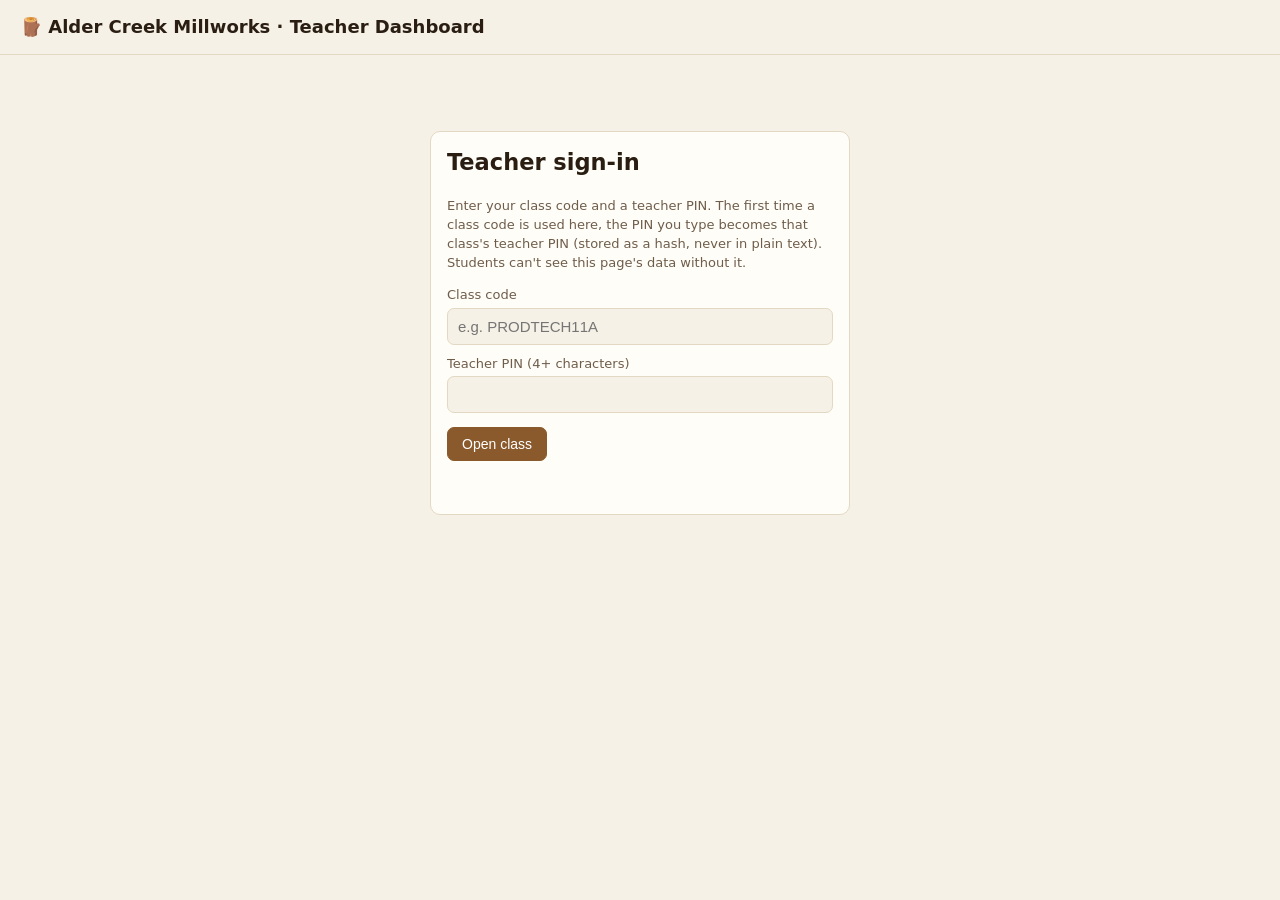
==== teacher.html @ f8a505db "Add files via upload" ====
<!doctype html>
<html lang="en">
<head>
<meta charset="utf-8">
<meta name="viewport" content="width=device-width, initial-scale=1">
<title>Alder Creek Millworks – Teacher Dashboard</title>
<style>
  :root { --bg:#f6f1e6; --card:#fffdf7; --ink:#2a1d12; --mute:#6f5d4b; --line:#e3d8c3; --brand:#8a5a2c; --good:#2f7d46; --warn:#b7791f; --bad:#b4372b; --accent:#2b6a8f; }
  @media (prefers-color-scheme: dark) { :root { --bg:#1d1812; --card:#2a231a; --ink:#f1e8d8; --mute:#b9a78e; --line:#43392b; --brand:#e0a85c; --good:#6fcf8b; --warn:#f0b955; --bad:#ff8b7b; --accent:#7ec1e6; } }
  * { box-sizing:border-box; }
  body { margin:0; background:var(--bg); color:var(--ink); font:15px/1.45 system-ui,-apple-system,Segoe UI,Roboto,sans-serif; }
  header { padding:14px 20px; border-bottom:1px solid var(--line); display:flex; gap:12px; align-items:center; flex-wrap:wrap; }
  header h1 { font-size:18px; margin:0; flex:1; min-width:200px; }
  main { padding:16px 20px 40px; max-width:1300px; margin:0 auto; }
  .card { background:var(--card); border:1px solid var(--line); border-radius:10px; padding:14px 16px; }
  .login { max-width:420px; margin:60px auto; }
  label { display:block; font-size:13px; color:var(--mute); margin:10px 0 3px; }
  input { width:100%; padding:9px 10px; border:1px solid var(--line); border-radius:7px; background:var(--bg); color:var(--ink); font-size:15px; }
  button { padding:8px 14px; border:1px solid var(--brand); background:var(--brand); color:#fff; border-radius:7px; font-size:14px; cursor:pointer; }
  button.ghost { background:transparent; color:var(--brand); }
  button:disabled { opacity:.5; cursor:default; }
  .err { color:var(--bad); margin-top:8px; min-height:1.2em; }
  .note { color:var(--mute); font-size:13px; }
  .tiles { display:grid; grid-template-columns:repeat(auto-fit,minmax(150px,1fr)); gap:10px; margin-bottom:14px; }
  .tile .v { font-size:26px; font-weight:700; }
  .tile .l { font-size:12px; color:var(--mute); text-transform:uppercase; letter-spacing:.05em; }
  .tablewrap { overflow-x:auto; }
  table { border-collapse:collapse; width:100%; font-size:14px; }
  th, td { padding:8px 10px; border-bottom:1px solid var(--line); text-align:left; white-space:nowrap; }
  th { font-size:12px; color:var(--mute); text-transform:uppercase; letter-spacing:.04em; cursor:pointer; user-select:none; }
  th.sorted::after { content:" ▾"; }
  th.asc.sorted::after { content:" ▴"; }
  tbody tr { cursor:pointer; }
  tbody tr:hover { background:rgba(138,90,44,.08); }
  tr.sel { background:rgba(138,90,44,.14); }
  .pill { display:inline-block; padding:1px 8px; border-radius:99px; font-size:12px; border:1px solid var(--line); }
  .good { color:var(--good); } .warn { color:var(--warn); } .bad { color:var(--bad); }
  .flag { background:rgba(180,55,43,.12); color:var(--bad); border-color:var(--bad); margin-right:4px; }
  .bar { display:block; height:8px; border-radius:4px; background:var(--accent); vertical-align:middle; }
  .barbg { display:inline-block; width:70px; height:8px; border-radius:4px; background:var(--line); vertical-align:middle; margin-right:6px; overflow:hidden; }
  .detail { margin-top:14px; display:grid; grid-template-columns:repeat(auto-fit,minmax(300px,1fr)); gap:12px; }
  .detail h3 { margin:0 0 8px; font-size:15px; }
  .row { display:flex; justify-content:space-between; gap:10px; padding:3px 0; border-bottom:1px dashed var(--line); font-size:14px; }
  .toolbar { display:flex; gap:8px; align-items:center; margin-bottom:10px; flex-wrap:wrap; }
  .toolbar .sp { flex:1; }
  .hidden { display:none !important; }
</style>
</head>
<body>
<header>
  <h1>🪵 Alder Creek Millworks · Teacher Dashboard</h1>
  <span id="who" class="note"></span>
  <button class="ghost hidden" id="btn-refresh">Refresh</button>
  <button class="ghost hidden" id="btn-csv">Export class CSV</button>
  <button class="ghost hidden" id="btn-ev">Export raw events</button>
  <button class="ghost hidden" id="btn-out">Sign out</button>
</header>
<main>
  <section id="login" class="card login">
    <h2 style="margin-top:0">Teacher sign-in</h2>
    <p class="note">Enter your class code and a teacher PIN. The first time a class code is used here, the PIN you type becomes that class's teacher PIN (stored as a hash, never in plain text). Students can't see this page's data without it.</p>
    <label for="code">Class code</label><input id="code" maxlength="20" autocomplete="off" placeholder="e.g. PRODTECH11A">
    <label for="pin">Teacher PIN (4+ characters)</label><input id="pin" type="password" maxlength="24" autocomplete="off">
    <div style="margin-top:14px"><button id="go">Open class</button></div>
    <div class="err" id="err"></div>
    <p class="note" id="mode"></p>
  </section>

  <section id="dash" class="hidden">
    <div class="tiles" id="tiles"></div>
    <div class="card" id="attention" style="margin-bottom:14px"></div>
    <div class="card">
      <div class="toolbar"><strong>Students</strong><span class="note" id="src"></span><span class="sp"></span><input id="filter" placeholder="Filter by name" style="max-width:220px"></div>
      <div class="tablewrap"><table id="tbl"><thead></thead><tbody></tbody></table></div>
    </div>
    <div class="detail" id="detail"></div>
    <div class="detail" id="items"></div>
  </section>
</main>

<script src="data-safety.js"></script>
<script src="data-questions.js"></script>
<script src="data-repairs.js"></script>
<script src="cloud-sync.js"></script>
<script>
(function () {
  const $ = (id) => document.getElementById(id);
  const esc = (s) => String(s == null ? "" : s).replace(/[&<>"']/g, (c) => ({ "&": "&amp;", "<": "&lt;", ">": "&gt;", '"': "&quot;", "'": "&#39;" }[c]));
  const PERMITS = (window.ACM && ACM.SAFETY) || [];
  const MEASURE_TOTAL = 32, STORY_TOTAL = 5;
  let CLASS = "", students = [], sortKey = "name", sortAsc = true, selected = null, mode = "";

  // ---------- turn one saved game into the numbers a teacher cares about ----------
  function analyse(s) {
    const ev = Array.isArray(s.events) ? s.events : [];
    const dels = ev.filter((e) => e.t === "deliver");
    const quizzes = ev.filter((e) => e.t === "quiz");
    const exams = ev.filter((e) => e.t === "exam");
    const meas = ev.filter((e) => e.t === "measure");
    const hazards = ev.filter((e) => e.t === "hazard");
    const q = { Excellent: 0, Good: 0, Fair: 0, Rough: 0 };
    dels.forEach((d) => { q[d.quality] = (q[d.quality] || 0) + 1; });
    const half = Math.floor(dels.length / 2);
    const avg = (a) => (a.length ? a.reduce((x, d) => x + (d.mistakes || 0), 0) / a.length : null);
    const early = avg(dels.slice(0, Math.max(1, half))), late = dels.length >= 3 ? avg(dels.slice(half)) : null;
    const cats = {};
    quizzes.forEach((x) => { const c = cats[x.cat] || (cats[x.cat] = { ok: 0, n: 0 }); c.n++; if (x.ok) c.ok++; });
    const safety = s.safety || {};
    const permits = PERMITS.map((p) => { const r = safety[p.id] || {}; return { id: p.id, name: p.name, icon: p.icon, att: r.att || 0, best: r.best || 0, passed: !!r.passed }; });
    const noPermit = hazards.filter((h) => h.type === "no_permit");
    const quizOk = quizzes.filter((x) => x.ok).length;
    const measureFound = Object.keys(s.measured || {}).length;
    const builds = ev.filter((e) => e.t === "build");
    const repairIds = Object.keys((window.ACM && ACM.REPAIRS) || {});
    const done = Array.isArray(s.completedProjectIds) ? s.completedProjectIds : [];
    const repairs = repairIds.filter((id) => done.includes(id));
    const ws = s.workshop || {};
    const bays = (ws.west ? 1 : 0) + (ws.east ? 1 : 0);
    const pending = Array.isArray(s.products) ? s.products.length : 0;
    const safetyEv = ev.filter((e) => e.t === "safety");
    const lastSafety = {};
    safetyEv.forEach((e) => { lastSafety[e.id] = e; });
    const perDay = {};
    ev.forEach((e) => { perDay[e.d] = (perDay[e.d] || 0) + 1; });
    const dl = (s.drafting && s.drafting.lessons) || {};
    const lessonsDone = Object.values(dl).filter((x) => x && x.done).length;
    const lessonTries = Object.values(dl).reduce((x, r) => x + ((r && r.att) || 0), 0);
    const designEv = ev.filter((e) => e.t === "design");
    const planAcc = designEv.length ? designEv.reduce((x, e) => x + (e.total ? e.ok / e.total : 0), 0) / designEv.length : null;
    const a = {
      lessonsDone, lessonTries, designs: designEv.length, planAcc,
      builds: builds.length, pending, repairs, repairTotal: repairIds.length, bays, safetyEv, lastSafety, quizEv: quizzes, perDay,
      name: s.shopName || "?", days: s.dayCount || 0, stars: Number(s.stars) || 0, cash: Math.round(s.cash || 0), tier: s.certifiedTier || 1,
      delivered: dels.length, q, early, late, dels,
      quizN: quizzes.length, quizOk, quizPct: quizzes.length ? quizOk / quizzes.length : null, cats,
      examsTaken: exams.length, examsPassed: exams.filter((e) => e.pass).length,
      permits, permitsPassed: permits.filter((p) => p.passed).length, permitAttempts: permits.reduce((x, p) => x + p.att, 0),
      measureOk: meas.filter((m) => m.ok).length, measureTries: meas.length, measureFound,
      story: (s.story && s.story.stage) || 0, noPermit: noPermit.length, hazards: hazards.length,
      felled: (s.stats && s.stats.felled) || 0, planted: (s.stats && s.stats.planted) || 0, refused: (s.stats && s.stats.refused) || 0,
      raw: ev, updated: s._updated || null, eventCount: ev.length
    };
    a.flags = flagsFor(a);
    return a;
  }

  function flagsFor(a) {
    const f = [];
    if (a.quizN >= 10 && a.quizPct < 0.6) f.push("Low quiz accuracy");
    if (a.noPermit >= 3) f.push("Tries machines without permits");
    if (a.late != null && a.early != null && a.late > a.early + 0.5) f.push("Mistakes rising");
    if (a.pending >= 2) f.push(a.pending + " projects waiting to be handed over");
    if (a.days >= 4 && a.delivered === 0) f.push("No finished work yet");
    PERMITS.forEach(() => {});
    const stuck = a.permits.filter((p) => p.att >= 4 && !p.passed);
    if (stuck.length) f.push("Stuck on " + stuck.map((p) => p.name).join(", "));
    if (a.examsTaken >= 3 && a.examsPassed === 0) f.push("Failing certification exams");
    return f;
  }

  const pct = (x) => (x == null ? "—" : Math.round(x * 100) + "%");
  const f1 = (x) => (x == null ? "—" : x.toFixed(1));
  function ago(iso) {
    if (!iso) return "—";
    const m = (Date.now() - new Date(iso).getTime()) / 60000;
    if (m < 2) return "just now"; if (m < 90) return Math.round(m) + " min ago";
    if (m < 60 * 36) return Math.round(m / 60) + " h ago"; return Math.round(m / 1440) + " d ago";
  }
  function trend(a) {
    if (a.late == null || a.early == null) return '<span class="note">too early</span>';
    const d = a.late - a.early;
    if (d < -0.3) return `<span class="good">${f1(a.early)} → ${f1(a.late)} ▼</span>`;
    if (d > 0.5) return `<span class="bad">${f1(a.early)} → ${f1(a.late)} ▲</span>`;
    return `<span class="warn">${f1(a.early)} → ${f1(a.late)} ■</span>`;
  }

  const COLS = [
    ["name", "Student", (a) => `<strong>${esc(a.name)}</strong>`, (a) => a.name.toLowerCase()],
    ["updated", "Last saved", (a) => ago(a.updated), (a) => (a.updated ? new Date(a.updated).getTime() : 0)],
    ["days", "Days", (a) => a.days, (a) => a.days],
    ["stars", "Stars", (a) => "★ " + a.stars.toFixed(2), (a) => a.stars],
    ["tier", "Tier", (a) => "T" + a.tier, (a) => a.tier],
    ["delivered", "Delivered", (a) => `${a.delivered} <span class="note">(${a.q.Excellent}E ${a.q.Good}G ${a.q.Fair}F${a.q.Rough ? " " + a.q.Rough + "R" : ""})</span>`, (a) => a.delivered],
    ["trend", "Mistakes early→recent", trend, (a) => (a.late != null && a.early != null ? a.late - a.early : 99)],
    ["quiz", "Quiz accuracy", (a) => (a.quizN ? `<span class="barbg"><span class="bar" style="width:${Math.round(a.quizPct * 70)}px"></span></span>${pct(a.quizPct)} <span class="note">(${a.quizN})</span>` : "—"), (a) => (a.quizPct == null ? -1 : a.quizPct)],
    ["permits", "Permits", (a) => `${a.permitsPassed}/${a.permits.length}`, (a) => a.permitsPassed],
    ["measure", "Measuring", (a) => `${a.measureOk}/${a.measureTries}`, (a) => a.measureOk],
    ["pending", "Built / handed over", (a) => `${a.builds} / ${a.delivered}${a.pending ? ` <span class="pill warn">${a.pending} waiting</span>` : ""}`, (a) => a.pending],
    ["repairs", "Village repairs", (a) => `${a.repairs.length}/${a.repairTotal}`, (a) => a.repairs.length],
    ["bays", "Workshop bays", (a) => `${a.bays}/2`, (a) => a.bays],
    ["draft", "Drafting", (a) => `${a.lessonsDone}/4 lessons${a.designs ? ` · ${a.designs} design${a.designs === 1 ? "" : "s"} (${pct(a.planAcc)} accurate)` : ""}`, (a) => a.lessonsDone * 100 + a.designs],
    ["story", "Story", (a) => `${a.story}/${STORY_TOTAL}`, (a) => a.story],
    ["flags", "Attention", (a) => (a.flags.length ? `<span class="pill flag">${a.flags.length}</span>` : '<span class="good">✓</span>'), (a) => a.flags.length]
  ];

  function render() {
    const n = students.length || 1;
    const mean = (f) => students.reduce((x, s) => x + f(s), 0) / n;
    const qs = students.filter((s) => s.quizPct != null);
    $("tiles").innerHTML = [
      ["Students", students.length],
      ["Avg stars", "★ " + mean((s) => s.stars).toFixed(2)],
      ["Avg quiz accuracy", qs.length ? pct(qs.reduce((x, s) => x + s.quizPct, 0) / qs.length) : "—"],
      ["Avg permits", mean((s) => s.permitsPassed).toFixed(1) + "/" + PERMITS.length],
      ["Commissions delivered", students.reduce((x, s) => x + s.delivered, 0)],
      ["Need attention", students.filter((s) => s.flags.length).length]
    ].map(([l, v]) => `<div class="card tile"><div class="v">${v}</div><div class="l">${l}</div></div>`).join("");

    const att = students.filter((s) => s.flags.length);
    $("attention").innerHTML = att.length
      ? `<strong>Worth a conversation</strong><div style="margin-top:6px">${att.map((s) => `<div class="row"><span><strong>${esc(s.name)}</strong></span><span>${s.flags.map((f) => `<span class="pill flag">${esc(f)}</span>`).join("")}</span></div>`).join("")}</div>`
      : `<strong>Worth a conversation</strong><p class="note" style="margin:6px 0 0">Nobody is flagged right now. Flags appear for low quiz accuracy, machines used without permits, rising mistakes, no finished work, or being stuck on a permit test.</p>`;

    $("tbl").querySelector("thead").innerHTML = "<tr>" + COLS.map((c) => `<th data-k="${c[0]}" class="${c[0] === sortKey ? "sorted" : ""} ${sortAsc ? "asc" : ""}">${c[1]}</th>`).join("") + "</tr>";
    const col = COLS.find((c) => c[0] === sortKey) || COLS[0];
    const fil = $("filter").value.trim().toLowerCase();
    const rows = students.filter((s) => !fil || s.name.toLowerCase().includes(fil)).sort((a, b) => {
      const x = col[3](a), y = col[3](b); return (x < y ? -1 : x > y ? 1 : 0) * (sortAsc ? 1 : -1);
    });
    $("tbl").querySelector("tbody").innerHTML = rows.map((s) => `<tr data-n="${esc(s.name)}" class="${selected === s.name ? "sel" : ""}">${COLS.map((c) => `<td>${c[2](s)}</td>`).join("")}</tr>`).join("") || `<tr><td colspan="${COLS.length}" class="note">No saved workshops for this class code yet.</td></tr>`;
    renderDetail();
    renderItems();
  }

  function itemRows(map, textOf, minN) {
    return Object.entries(map).filter(([, v]) => v.n >= minN && v.miss > 0).map(([k, v]) => ({ k, n: v.n, miss: v.miss, rate: v.miss / v.n, who: v.who }))
      .sort((a, b) => b.rate - a.rate || b.n - a.n).slice(0, 10)
      .map((r) => `<div class="row" style="align-items:flex-start"><span style="white-space:normal;max-width:78%">${esc(textOf(r.k))}</span><span class="${r.rate >= 0.5 ? "bad" : r.rate >= 0.3 ? "warn" : ""}" title="${esc([...r.who].join(", "))}">${r.miss}/${r.n} missed · ${pct(r.rate)}</span></div>`).join("") || '<span class="note">Not enough answers yet.</span>';
  }
  function renderItems() {
    const safeText = {}; PERMITS.forEach((p) => p.q.forEach((q, i) => { safeText[p.id + "#" + i] = p.name + ": " + q[0]; }));
    const sm = {};
    students.forEach((s) => s.safetyEv.forEach((e) => {
      const g = (PERMITS.find((p) => p.id === e.id) || { q: [] }).q;
      const missed = e.missed || [];
      g.forEach((q, i) => {
        if (q[2]) return; // unconfirmed answer: not graded, so not counted
        const k = e.id + "#" + i, r = sm[k] || (sm[k] = { n: 0, miss: 0, who: new Set() });
        r.n++; if (missed.includes(i)) { r.miss++; r.who.add(s.name); }
      });
    }));
    const qm = {}, qText = {};
    ((window.ACM && ACM.QUESTIONS) || []).forEach((q) => { qText[q.id] = `[T${q.tier} · ${q.category}] ${q.prompt}`; });
    students.forEach((s) => s.quizEv.forEach((e) => { const r = qm[e.q] || (qm[e.q] = { n: 0, miss: 0, who: new Set() }); r.n++; if (!e.ok) { r.miss++; r.who.add(s.name); } }));
    const days = {}; students.forEach((s) => Object.entries(s.perDay).forEach(([d, c]) => { days[d] = (days[d] || 0) + c; }));
    const dk = Object.keys(days).map(Number).sort((a, b) => a - b);
    const mx = Math.max(1, ...dk.map((d) => days[d]));
    const act = dk.length ? `<svg viewBox="0 0 ${dk.length * 14 + 4} 60" width="100%" height="60" role="img" aria-label="Logged actions per game day">${dk.map((d, i) => { const h = Math.max(2, days[d] / mx * 52); return `<rect x="${2 + i * 14}" y="${58 - h}" width="11" height="${h}" rx="1.5" fill="var(--accent)"><title>Game day ${d}: ${days[d]} actions</title></rect>`; }).join("")}</svg><div class="note">Logged actions per game day, whole class</div>` : '<span class="note">No activity yet.</span>';
    const stale = students.filter((s) => !s.updated || Date.now() - new Date(s.updated).getTime() > 7 * 864e5).map((s) => esc(s.name));
    $("items").innerHTML = `
      <div class="card"><h3>Most-missed safety questions (class-wide)</h3>${itemRows(sm, (k) => safeText[k] || k, 2)}<p class="note">Hover a rate to see who missed it. Needs 2+ attempts. Questions with unconfirmed answers are excluded.</p></div>
      <div class="card"><h3>Most-missed quiz questions (class-wide)</h3>${itemRows(qm, (k) => qText[k] || k, 2)}</div>
      <div class="card"><h3>Class activity</h3>${act}<div class="row" style="margin-top:8px"><span>Not saved in 7+ days</span><span>${stale.join(", ") || "—"}</span></div></div>`;
  }

  function spark(vals) {
    if (!vals.length) return '<span class="note">No deliveries yet.</span>';
    const w = 280, h = 60, max = Math.max(3, ...vals), bw = Math.max(3, Math.min(18, (w - 4) / vals.length - 2));
    const bars = vals.map((v, i) => { const bh = Math.max(2, (v / max) * (h - 8)); const x = 2 + i * (bw + 2); const c = v === 0 ? "var(--good)" : v <= 2 ? "var(--accent)" : v <= 4 ? "var(--warn)" : "var(--bad)"; return `<rect x="${x}" y="${h - bh}" width="${bw}" height="${bh}" rx="1.5" fill="${c}"><title>Delivery ${i + 1}: ${v} mistake${v === 1 ? "" : "s"}</title></rect>`; }).join("");
    return `<svg viewBox="0 0 ${Math.max(w, 4 + vals.length * (bw + 2))} ${h}" width="100%" height="${h}" role="img" aria-label="Mistakes per delivery, oldest to newest">${bars}</svg><div class="note">Mistakes per delivery, oldest → newest (shorter is better)</div>`;
  }

  function lastMiss(s) {
    const out = Object.values(s.lastSafety).filter((e) => !e.ok && (e.missed || []).length).map((e) => {
      const p = PERMITS.find((x) => x.id === e.id); if (!p) return "";
      return `<div class="note" style="margin-top:6px"><strong>${esc(p.name)}</strong> last attempt (${e.pct}%), missed:<br>${e.missed.map((i) => "• " + esc((p.q[i] || [""])[0])).join("<br>")}</div>`;
    }).join("");
    return out ? `<div style="margin-top:8px"><strong>Still to review</strong>${out}</div>` : "";
  }
  function renderDetail() {
    const s = students.find((x) => x.name === selected);
    if (!s) { $("detail").innerHTML = '<p class="note">Select a student above to see their detail.</p>'; return; }
    const catRows = Object.entries(s.cats).sort((a, b) => a[1].ok / a[1].n - b[1].ok / b[1].n).map(([c, v]) => `<div class="row"><span>${esc(c)}</span><span class="${v.ok / v.n < 0.6 ? "bad" : ""}">${v.ok}/${v.n} · ${pct(v.ok / v.n)}</span></div>`).join("") || '<span class="note">No quiz answers yet.</span>';
    const permRows = s.permits.map((p) => `<div class="row"><span>${p.icon || ""} ${esc(p.name)}</span><span class="${p.passed ? "good" : p.att ? "warn" : "note"}">${p.passed ? "✓ passed" : p.att ? "not yet" : "not tried"} · ${p.att} attempt${p.att === 1 ? "" : "s"}${p.best ? " · best " + p.best : ""}</span></div>`).join("");
    $("detail").innerHTML = `
      <div class="card"><h3>${esc(s.name)} — work quality</h3>${spark(s.dels.map((d) => d.mistakes || 0))}
        <div class="row" style="margin-top:8px"><span>Excellent / Good / Fair / Rough</span><span>${s.q.Excellent} / ${s.q.Good} / ${s.q.Fair} / ${s.q.Rough}</span></div>
        <div class="row"><span>Commissions sent back to remake</span><span>${s.refused}</span></div>
        <div class="row"><span>Machine use without a permit</span><span class="${s.noPermit ? "bad" : ""}">${s.noPermit}</span></div>
        <div class="row"><span>Certification exams passed</span><span>${s.examsPassed}/${s.examsTaken}</span></div></div>
      <div class="card"><h3>Quiz accuracy by topic (weakest first)</h3>${catRows}</div>
      <div class="card"><h3>Safety permits</h3>${permRows}${lastMiss(s)}</div>
      <div class="card"><h3>Habits &amp; story</h3>
        <div class="row"><span>Measuring &amp; squaring correct</span><span>${s.measureOk}/${s.measureTries} · ${s.measureFound}/${MEASURE_TOTAL} spots</span></div>
        <div class="row"><span>Trees felled / planted</span><span>${s.felled} / ${s.planted}</span></div>
        <div class="row"><span>Story chapter</span><span>${s.story}/${STORY_TOTAL}</span></div>
        <div class="row"><span>Projects built / handed over</span><span>${s.builds} / ${s.delivered}${s.pending ? " · " + s.pending + " waiting" : ""}</span></div>
        <div class="row"><span>Drafting lessons · designs · plan accuracy</span><span>${s.lessonsDone}/4 (${s.lessonTries} tries) · ${s.designs} · ${pct(s.planAcc)}</span></div>
        <div class="row"><span>Village repairs</span><span>${s.repairs.length}/${s.repairTotal}</span></div>
        <div class="row"><span>Workshop bays added</span><span>${s.bays}/2</span></div>
        <div class="row"><span>Game days played</span><span>${s.days}</span></div>
        <div class="row"><span>Logged events (latest 600 kept)</span><span>${s.eventCount}</span></div>
        <div style="margin-top:8px">${s.flags.map((f) => `<span class="pill flag">${esc(f)}</span>`).join("") || '<span class="good">No flags</span>'}</div></div>`;
  }

  async function load() {
    $("src").textContent = "Loading…";
    const res = await ACM.CloudSync.fetchClassSaves(CLASS);
    students = res.saves.map(analyse);
    mode = res.mode;
    $("src").textContent = (res.mode === "cloud" ? "Live from the class cloud" : "From saves on THIS device only") + (res.warning ? ` (${res.warning})` : "") + " · " + new Date().toLocaleTimeString();
    render();
  }

  function csv() {
    const head = ["student", "last_saved", "days", "stars", "tier", "delivered", "excellent", "good", "fair", "rough", "mistakes_early", "mistakes_recent", "quiz_answered", "quiz_correct", "permits_passed", "permit_attempts", "measure_ok", "measure_tries", "story_stage", "no_permit_events", "built", "pending_handover", "repairs", "bays", "draft_lessons", "designs", "plan_accuracy", "flags"];
    const rows = students.map((s) => [s.name, s.updated || "", s.days, s.stars.toFixed(2), s.tier, s.delivered, s.q.Excellent, s.q.Good, s.q.Fair, s.q.Rough, s.early == null ? "" : s.early.toFixed(2), s.late == null ? "" : s.late.toFixed(2), s.quizN, s.quizOk, s.permitsPassed, s.permitAttempts, s.measureOk, s.measureTries, s.story, s.noPermit, s.builds, s.pending, s.repairs.length, s.bays, s.lessonsDone, s.designs, s.planAcc == null ? "" : s.planAcc.toFixed(2), s.flags.join("; ")]);
    const text = [head, ...rows].map((r) => r.map((c) => `"${String(c).replace(/"/g, '""')}"`).join(",")).join("\n");
    const a = document.createElement("a"); a.href = URL.createObjectURL(new Blob([text], { type: "text/csv" })); a.download = `${CLASS}_class_report.csv`; a.click();
  }

  function eventsCsv() {
    const rows = [];
    students.forEach((s) => (s.raw || []).forEach((e) => { const { t, d, m, ...rest } = e; rows.push([s.name, d, m, t, JSON.stringify(rest)]); }));
    const text = [["student", "game_day", "minute", "event", "details_json"], ...rows].map((r) => r.map((c) => `"${String(c == null ? "" : c).replace(/"/g, '""')}"`).join(",")).join("\n");
    const a = document.createElement("a"); a.href = URL.createObjectURL(new Blob([text], { type: "text/csv" })); a.download = `${CLASS}_events.csv`; a.click();
  }

  async function login() {
    $("err").textContent = ""; $("go").disabled = true;
    const r = await ACM.CloudSync.teacherLogin($("code").value, $("pin").value);
    $("go").disabled = false;
    if (!r.ok) { $("err").textContent = r.error; return; }
    CLASS = $("code").value.toUpperCase().trim();
    $("login").classList.add("hidden"); $("dash").classList.remove("hidden");
    ["btn-refresh", "btn-csv", "btn-ev", "btn-out"].forEach((i) => $(i).classList.remove("hidden"));
    $("who").textContent = "Class " + CLASS + (r.created ? " (teacher PIN set)" : "");
    await load();
  }

  $("go").onclick = login;
  $("pin").onkeydown = (e) => { if (e.key === "Enter") login(); };
  $("btn-refresh").onclick = load;
  $("btn-csv").onclick = csv;
  $("btn-ev").onclick = eventsCsv;
  $("btn-out").onclick = () => location.reload();
  $("filter").oninput = render;
  $("tbl").addEventListener("click", (e) => {
    const th = e.target.closest("th"); if (th) { const k = th.dataset.k; if (k === sortKey) sortAsc = !sortAsc; else { sortKey = k; sortAsc = k === "name"; } render(); return; }
    const tr = e.target.closest("tbody tr"); if (tr && tr.dataset.n) { selected = tr.dataset.n; render(); }
  });
  $("mode").textContent = ACM.CloudSync && /disabled/.test("") ? "" : "";
  window._dash = { analyse };
})();
</script>
</body>
</html>
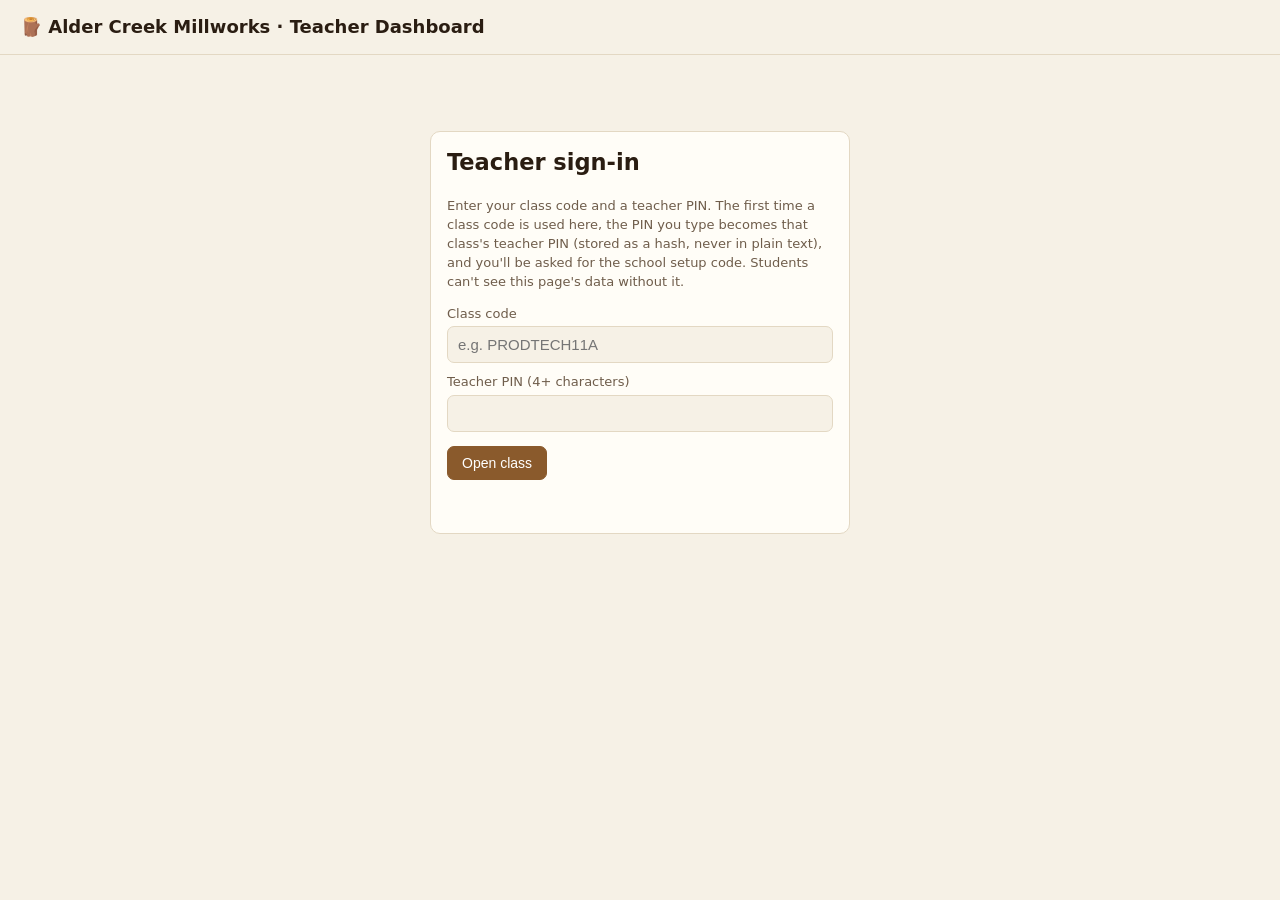
==== commit bcdcdaeb: "Server-side save protection and quick sign-in Security (takes effect once supabase-secure.sql is run" ====
--- a/teacher.html
+++ b/teacher.html
@@ -58,9 +58,10 @@
 <main>
   <section id="login" class="card login">
     <h2 style="margin-top:0">Teacher sign-in</h2>
-    <p class="note">Enter your class code and a teacher PIN. The first time a class code is used here, the PIN you type becomes that class's teacher PIN (stored as a hash, never in plain text). Students can't see this page's data without it.</p>
+    <p class="note">Enter your class code and a teacher PIN. The first time a class code is used here, the PIN you type becomes that class's teacher PIN (stored as a hash, never in plain text), and you'll be asked for the school setup code. Students can't see this page's data without it.</p>
     <label for="code">Class code</label><input id="code" maxlength="20" autocomplete="off" placeholder="e.g. PRODTECH11A">
     <label for="pin">Teacher PIN (4+ characters)</label><input id="pin" type="password" maxlength="24" autocomplete="off">
+    <div id="setup-row" class="hidden"><label for="setup">School setup code (only needed to create a new class)</label><input id="setup" type="password" maxlength="60" autocomplete="off"></div>
     <div style="margin-top:14px"><button id="go">Open class</button></div>
     <div class="err" id="err"></div>
     <p class="note" id="mode"></p>
@@ -78,39 +79,44 @@
   </section>
 </main>
 
-<script src="data-safety.js"></script>
-<script src="data-questions.js"></script>
-<script src="data-repairs.js"></script>
-<script src="cloud-sync.js"></script>
+<script src="data-safety.js?v=39"></script>
+<script src="data-questions.js?v=39"></script>
+<script src="data-repairs.js?v=39"></script>
+<script src="cloud-sync.js?v=39"></script>
 <script>
 (function () {
   const $ = (id) => document.getElementById(id);
   const esc = (s) => String(s == null ? "" : s).replace(/[&<>"']/g, (c) => ({ "&": "&amp;", "<": "&lt;", ">": "&gt;", '"': "&quot;", "'": "&#39;" }[c]));
+  // Saves are written by student browsers, so nothing in them can be trusted to be the type it should be.
+  // Every number read from a save goes through num(); text goes through esc() when rendered.
+  const num = (v) => { const n = Number(v); return Number.isFinite(n) ? n : 0; };
+  const own = (o, k) => Object.prototype.hasOwnProperty.call(o, k);
   const PERMITS = (window.ACM && ACM.SAFETY) || [];
   const MEASURE_TOTAL = 32, STORY_TOTAL = 5;
   let CLASS = "", students = [], sortKey = "name", sortAsc = true, selected = null, mode = "";
 
   // ---------- turn one saved game into the numbers a teacher cares about ----------
   function analyse(s) {
-    const ev = Array.isArray(s.events) ? s.events : [];
+    const ev = (Array.isArray(s.events) ? s.events : []).filter((e) => e && typeof e === "object");
     const dels = ev.filter((e) => e.t === "deliver");
     const quizzes = ev.filter((e) => e.t === "quiz");
     const exams = ev.filter((e) => e.t === "exam");
     const meas = ev.filter((e) => e.t === "measure");
     const hazards = ev.filter((e) => e.t === "hazard");
     const q = { Excellent: 0, Good: 0, Fair: 0, Rough: 0 };
-    dels.forEach((d) => { q[d.quality] = (q[d.quality] || 0) + 1; });
+    dels.forEach((d) => { if (own(q, d.quality)) q[d.quality]++; });
     const half = Math.floor(dels.length / 2);
-    const avg = (a) => (a.length ? a.reduce((x, d) => x + (d.mistakes || 0), 0) / a.length : null);
+    const avg = (a) => (a.length ? a.reduce((x, d) => x + num(d.mistakes), 0) / a.length : null);
     const early = avg(dels.slice(0, Math.max(1, half))), late = dels.length >= 3 ? avg(dels.slice(half)) : null;
-    const cats = {};
-    quizzes.forEach((x) => { const c = cats[x.cat] || (cats[x.cat] = { ok: 0, n: 0 }); c.n++; if (x.ok) c.ok++; });
-    const safety = s.safety || {};
-    const permits = PERMITS.map((p) => { const r = safety[p.id] || {}; return { id: p.id, name: p.name, icon: p.icon, att: r.att || 0, best: r.best || 0, passed: !!r.passed }; });
+    const cats = Object.create(null);   // no prototype, so a category named "__proto__" is just a category
+    quizzes.forEach((x) => { const k = String(x.cat); const c = cats[k] || (cats[k] = { ok: 0, n: 0 }); c.n++; if (x.ok) c.ok++; });
+    const safety = s.safety && typeof s.safety === "object" ? s.safety : {};
+    const permits = PERMITS.map((p) => { const r = safety[p.id] || {}; return { id: p.id, name: p.name, icon: p.icon, att: num(r.att), best: num(r.best), passed: !!r.passed }; });
     const noPermit = hazards.filter((h) => h.type === "no_permit");
     const quizOk = quizzes.filter((x) => x.ok).length;
     const measureFound = Object.keys(s.measured || {}).length;
     const builds = ev.filter((e) => e.t === "build");
+    const drops = ev.filter((e) => e.t === "drop" && e.started);
     const repairIds = Object.keys((window.ACM && ACM.REPAIRS) || {});
     const done = Array.isArray(s.completedProjectIds) ? s.completedProjectIds : [];
     const repairs = repairIds.filter((id) => done.includes(id));
@@ -118,26 +124,27 @@
     const bays = (ws.west ? 1 : 0) + (ws.east ? 1 : 0);
     const pending = Array.isArray(s.products) ? s.products.length : 0;
     const safetyEv = ev.filter((e) => e.t === "safety");
-    const lastSafety = {};
+    const lastSafety = Object.create(null);
     safetyEv.forEach((e) => { lastSafety[e.id] = e; });
     const perDay = {};
-    ev.forEach((e) => { perDay[e.d] = (perDay[e.d] || 0) + 1; });
+    ev.forEach((e) => { const d = num(e.d); perDay[d] = (perDay[d] || 0) + 1; });
     const dl = (s.drafting && s.drafting.lessons) || {};
     const lessonsDone = Object.values(dl).filter((x) => x && x.done).length;
-    const lessonTries = Object.values(dl).reduce((x, r) => x + ((r && r.att) || 0), 0);
+    const lessonTries = Object.values(dl).reduce((x, r) => x + num(r && r.att), 0);
     const designEv = ev.filter((e) => e.t === "design");
-    const planAcc = designEv.length ? designEv.reduce((x, e) => x + (e.total ? e.ok / e.total : 0), 0) / designEv.length : null;
+    const planAcc = designEv.length ? designEv.reduce((x, e) => x + (num(e.total) ? num(e.ok) / num(e.total) : 0), 0) / designEv.length : null;
     const a = {
       lessonsDone, lessonTries, designs: designEv.length, planAcc,
+      testMode: !!s.testMode || ev.some((e) => e.t === "test"),
       builds: builds.length, pending, repairs, repairTotal: repairIds.length, bays, safetyEv, lastSafety, quizEv: quizzes, perDay,
-      name: s.shopName || "?", days: s.dayCount || 0, stars: Number(s.stars) || 0, cash: Math.round(s.cash || 0), tier: s.certifiedTier || 1,
+      name: String(s.shopName || "?"), days: num(s.dayCount), stars: num(s.stars), cash: Math.round(num(s.cash)), tier: num(s.certifiedTier) || 1,
       delivered: dels.length, q, early, late, dels,
       quizN: quizzes.length, quizOk, quizPct: quizzes.length ? quizOk / quizzes.length : null, cats,
       examsTaken: exams.length, examsPassed: exams.filter((e) => e.pass).length,
       permits, permitsPassed: permits.filter((p) => p.passed).length, permitAttempts: permits.reduce((x, p) => x + p.att, 0),
       measureOk: meas.filter((m) => m.ok).length, measureTries: meas.length, measureFound,
-      story: (s.story && s.story.stage) || 0, noPermit: noPermit.length, hazards: hazards.length,
-      felled: (s.stats && s.stats.felled) || 0, planted: (s.stats && s.stats.planted) || 0, refused: (s.stats && s.stats.refused) || 0,
+      story: num(s.story && s.story.stage), noPermit: noPermit.length, hazards: hazards.length,
+      felled: num(s.stats && s.stats.felled), planted: num(s.stats && s.stats.planted), refused: num(s.stats && s.stats.refused), dropped: drops.length, droppedMistakes: drops.reduce((x, e) => x + num(e.mistakes), 0),
       raw: ev, updated: s._updated || null, eventCount: ev.length
     };
     a.flags = flagsFor(a);
@@ -151,13 +158,16 @@
     if (a.late != null && a.early != null && a.late > a.early + 0.5) f.push("Mistakes rising");
     if (a.pending >= 2) f.push(a.pending + " projects waiting to be handed over");
     if (a.days >= 4 && a.delivered === 0) f.push("No finished work yet");
-    PERMITS.forEach(() => {});
     const stuck = a.permits.filter((p) => p.att >= 4 && !p.passed);
     if (stuck.length) f.push("Stuck on " + stuck.map((p) => p.name).join(", "));
+    if (a.testMode) f.push("Used the teacher test panel (test account)");
     if (a.examsTaken >= 3 && a.examsPassed === 0) f.push("Failing certification exams");
+    if (a.dropped >= 3) f.push("Often abandons builds part-way");
     return f;
   }
 
+  // A cell that starts with = + - @ (or a tab/CR) runs as a formula in Excel/Sheets; prefix it so it stays text.
+  const csvCell = (c) => { let t = String(c == null ? "" : c); if (/^[=+\-@\t\r]/.test(t)) t = "'" + t; return `"${t.replace(/"/g, '""')}"`; };
   const pct = (x) => (x == null ? "—" : Math.round(x * 100) + "%");
   const f1 = (x) => (x == null ? "—" : x.toFixed(1));
   function ago(iso) {
@@ -232,14 +242,14 @@
     const sm = {};
     students.forEach((s) => s.safetyEv.forEach((e) => {
       const g = (PERMITS.find((p) => p.id === e.id) || { q: [] }).q;
-      const missed = e.missed || [];
+      const missed = Array.isArray(e.missed) ? e.missed.map(num) : [];
       g.forEach((q, i) => {
         if (q[2]) return; // unconfirmed answer: not graded, so not counted
         const k = e.id + "#" + i, r = sm[k] || (sm[k] = { n: 0, miss: 0, who: new Set() });
         r.n++; if (missed.includes(i)) { r.miss++; r.who.add(s.name); }
       });
     }));
-    const qm = {}, qText = {};
+    const qm = Object.create(null), qText = {};
     ((window.ACM && ACM.QUESTIONS) || []).forEach((q) => { qText[q.id] = `[T${q.tier} · ${q.category}] ${q.prompt}`; });
     students.forEach((s) => s.quizEv.forEach((e) => { const r = qm[e.q] || (qm[e.q] = { n: 0, miss: 0, who: new Set() }); r.n++; if (!e.ok) { r.miss++; r.who.add(s.name); } }));
     const days = {}; students.forEach((s) => Object.entries(s.perDay).forEach(([d, c]) => { days[d] = (days[d] || 0) + c; }));
@@ -261,9 +271,9 @@
   }
 
   function lastMiss(s) {
-    const out = Object.values(s.lastSafety).filter((e) => !e.ok && (e.missed || []).length).map((e) => {
+    const out = Object.values(s.lastSafety).filter((e) => !e.ok && Array.isArray(e.missed) && e.missed.length).map((e) => {
       const p = PERMITS.find((x) => x.id === e.id); if (!p) return "";
-      return `<div class="note" style="margin-top:6px"><strong>${esc(p.name)}</strong> last attempt (${e.pct}%), missed:<br>${e.missed.map((i) => "• " + esc((p.q[i] || [""])[0])).join("<br>")}</div>`;
+      return `<div class="note" style="margin-top:6px"><strong>${esc(p.name)}</strong> last attempt (${num(e.pct)}%), missed:<br>${e.missed.map((i) => "• " + esc((p.q[num(i)] || [""])[0])).join("<br>")}</div>`;
     }).join("");
     return out ? `<div style="margin-top:8px"><strong>Still to review</strong>${out}</div>` : "";
   }
@@ -273,9 +283,10 @@
     const catRows = Object.entries(s.cats).sort((a, b) => a[1].ok / a[1].n - b[1].ok / b[1].n).map(([c, v]) => `<div class="row"><span>${esc(c)}</span><span class="${v.ok / v.n < 0.6 ? "bad" : ""}">${v.ok}/${v.n} · ${pct(v.ok / v.n)}</span></div>`).join("") || '<span class="note">No quiz answers yet.</span>';
     const permRows = s.permits.map((p) => `<div class="row"><span>${p.icon || ""} ${esc(p.name)}</span><span class="${p.passed ? "good" : p.att ? "warn" : "note"}">${p.passed ? "✓ passed" : p.att ? "not yet" : "not tried"} · ${p.att} attempt${p.att === 1 ? "" : "s"}${p.best ? " · best " + p.best : ""}</span></div>`).join("");
     $("detail").innerHTML = `
-      <div class="card"><h3>${esc(s.name)} — work quality</h3>${spark(s.dels.map((d) => d.mistakes || 0))}
+      <div class="card"><h3>${esc(s.name)} — work quality</h3>${spark(s.dels.map((d) => num(d.mistakes)))}
         <div class="row" style="margin-top:8px"><span>Excellent / Good / Fair / Rough</span><span>${s.q.Excellent} / ${s.q.Good} / ${s.q.Fair} / ${s.q.Rough}</span></div>
         <div class="row"><span>Commissions sent back to remake</span><span>${s.refused}</span></div>
+        <div class="row"><span>Abandoned mid-build</span><span class="${s.dropped >= 3 ? "warn" : ""}">${s.dropped}${s.dropped ? ` (${s.droppedMistakes} mistake${s.droppedMistakes === 1 ? "" : "s"} on those attempts)` : ""}</span></div>
         <div class="row"><span>Machine use without a permit</span><span class="${s.noPermit ? "bad" : ""}">${s.noPermit}</span></div>
         <div class="row"><span>Certification exams passed</span><span>${s.examsPassed}/${s.examsTaken}</span></div></div>
       <div class="card"><h3>Quiz accuracy by topic (weakest first)</h3>${catRows}</div>
@@ -296,31 +307,35 @@
   async function load() {
     $("src").textContent = "Loading…";
     const res = await ACM.CloudSync.fetchClassSaves(CLASS);
-    students = res.saves.map(analyse);
+    students = res.saves.map((sv) => { try { return analyse(sv); } catch (e) { console.warn("Skipped an unreadable save", e); return null; } }).filter(Boolean);
     mode = res.mode;
     $("src").textContent = (res.mode === "cloud" ? "Live from the class cloud" : "From saves on THIS device only") + (res.warning ? ` (${res.warning})` : "") + " · " + new Date().toLocaleTimeString();
     render();
   }
 
   function csv() {
-    const head = ["student", "last_saved", "days", "stars", "tier", "delivered", "excellent", "good", "fair", "rough", "mistakes_early", "mistakes_recent", "quiz_answered", "quiz_correct", "permits_passed", "permit_attempts", "measure_ok", "measure_tries", "story_stage", "no_permit_events", "built", "pending_handover", "repairs", "bays", "draft_lessons", "designs", "plan_accuracy", "flags"];
-    const rows = students.map((s) => [s.name, s.updated || "", s.days, s.stars.toFixed(2), s.tier, s.delivered, s.q.Excellent, s.q.Good, s.q.Fair, s.q.Rough, s.early == null ? "" : s.early.toFixed(2), s.late == null ? "" : s.late.toFixed(2), s.quizN, s.quizOk, s.permitsPassed, s.permitAttempts, s.measureOk, s.measureTries, s.story, s.noPermit, s.builds, s.pending, s.repairs.length, s.bays, s.lessonsDone, s.designs, s.planAcc == null ? "" : s.planAcc.toFixed(2), s.flags.join("; ")]);
-    const text = [head, ...rows].map((r) => r.map((c) => `"${String(c).replace(/"/g, '""')}"`).join(",")).join("\n");
+    const head = ["student", "last_saved", "days", "stars", "tier", "delivered", "excellent", "good", "fair", "rough", "mistakes_early", "mistakes_recent", "quiz_answered", "quiz_correct", "permits_passed", "permit_attempts", "measure_ok", "measure_tries", "story_stage", "no_permit_events", "dropped_mid_build", "built", "pending_handover", "repairs", "bays", "draft_lessons", "designs", "plan_accuracy", "flags"];
+    const rows = students.map((s) => [s.name, s.updated || "", s.days, s.stars.toFixed(2), s.tier, s.delivered, s.q.Excellent, s.q.Good, s.q.Fair, s.q.Rough, s.early == null ? "" : s.early.toFixed(2), s.late == null ? "" : s.late.toFixed(2), s.quizN, s.quizOk, s.permitsPassed, s.permitAttempts, s.measureOk, s.measureTries, s.story, s.noPermit, s.dropped, s.builds, s.pending, s.repairs.length, s.bays, s.lessonsDone, s.designs, s.planAcc == null ? "" : s.planAcc.toFixed(2), s.flags.join("; ")]);
+    const text = [head, ...rows].map((r) => r.map(csvCell).join(",")).join("\n");
     const a = document.createElement("a"); a.href = URL.createObjectURL(new Blob([text], { type: "text/csv" })); a.download = `${CLASS}_class_report.csv`; a.click();
   }
 
   function eventsCsv() {
     const rows = [];
     students.forEach((s) => (s.raw || []).forEach((e) => { const { t, d, m, ...rest } = e; rows.push([s.name, d, m, t, JSON.stringify(rest)]); }));
-    const text = [["student", "game_day", "minute", "event", "details_json"], ...rows].map((r) => r.map((c) => `"${String(c == null ? "" : c).replace(/"/g, '""')}"`).join(",")).join("\n");
+    const text = [["student", "game_day", "minute", "event", "details_json"], ...rows].map((r) => r.map(csvCell).join(",")).join("\n");
     const a = document.createElement("a"); a.href = URL.createObjectURL(new Blob([text], { type: "text/csv" })); a.download = `${CLASS}_events.csv`; a.click();
   }
 
   async function login() {
     $("err").textContent = ""; $("go").disabled = true;
-    const r = await ACM.CloudSync.teacherLogin($("code").value, $("pin").value);
+    const r = await ACM.CloudSync.teacherLogin($("code").value, $("pin").value, $("setup").value);
     $("go").disabled = false;
-    if (!r.ok) { $("err").textContent = r.error; return; }
+    if (!r.ok) {
+      $("err").textContent = r.error;
+      if (r.needSetupCode) { $("setup-row").classList.remove("hidden"); $("setup").focus(); }
+      return;
+    }
     CLASS = $("code").value.toUpperCase().trim();
     $("login").classList.add("hidden"); $("dash").classList.remove("hidden");
     ["btn-refresh", "btn-csv", "btn-ev", "btn-out"].forEach((i) => $(i).classList.remove("hidden"));
@@ -329,7 +344,7 @@
   }
 
   $("go").onclick = login;
-  $("pin").onkeydown = (e) => { if (e.key === "Enter") login(); };
+  $("pin").onkeydown = $("setup").onkeydown = (e) => { if (e.key === "Enter") login(); };
   $("btn-refresh").onclick = load;
   $("btn-csv").onclick = csv;
   $("btn-ev").onclick = eventsCsv;
@@ -339,7 +354,6 @@
     const th = e.target.closest("th"); if (th) { const k = th.dataset.k; if (k === sortKey) sortAsc = !sortAsc; else { sortKey = k; sortAsc = k === "name"; } render(); return; }
     const tr = e.target.closest("tbody tr"); if (tr && tr.dataset.n) { selected = tr.dataset.n; render(); }
   });
-  $("mode").textContent = ACM.CloudSync && /disabled/.test("") ? "" : "";
   window._dash = { analyse };
 })();
 </script>
